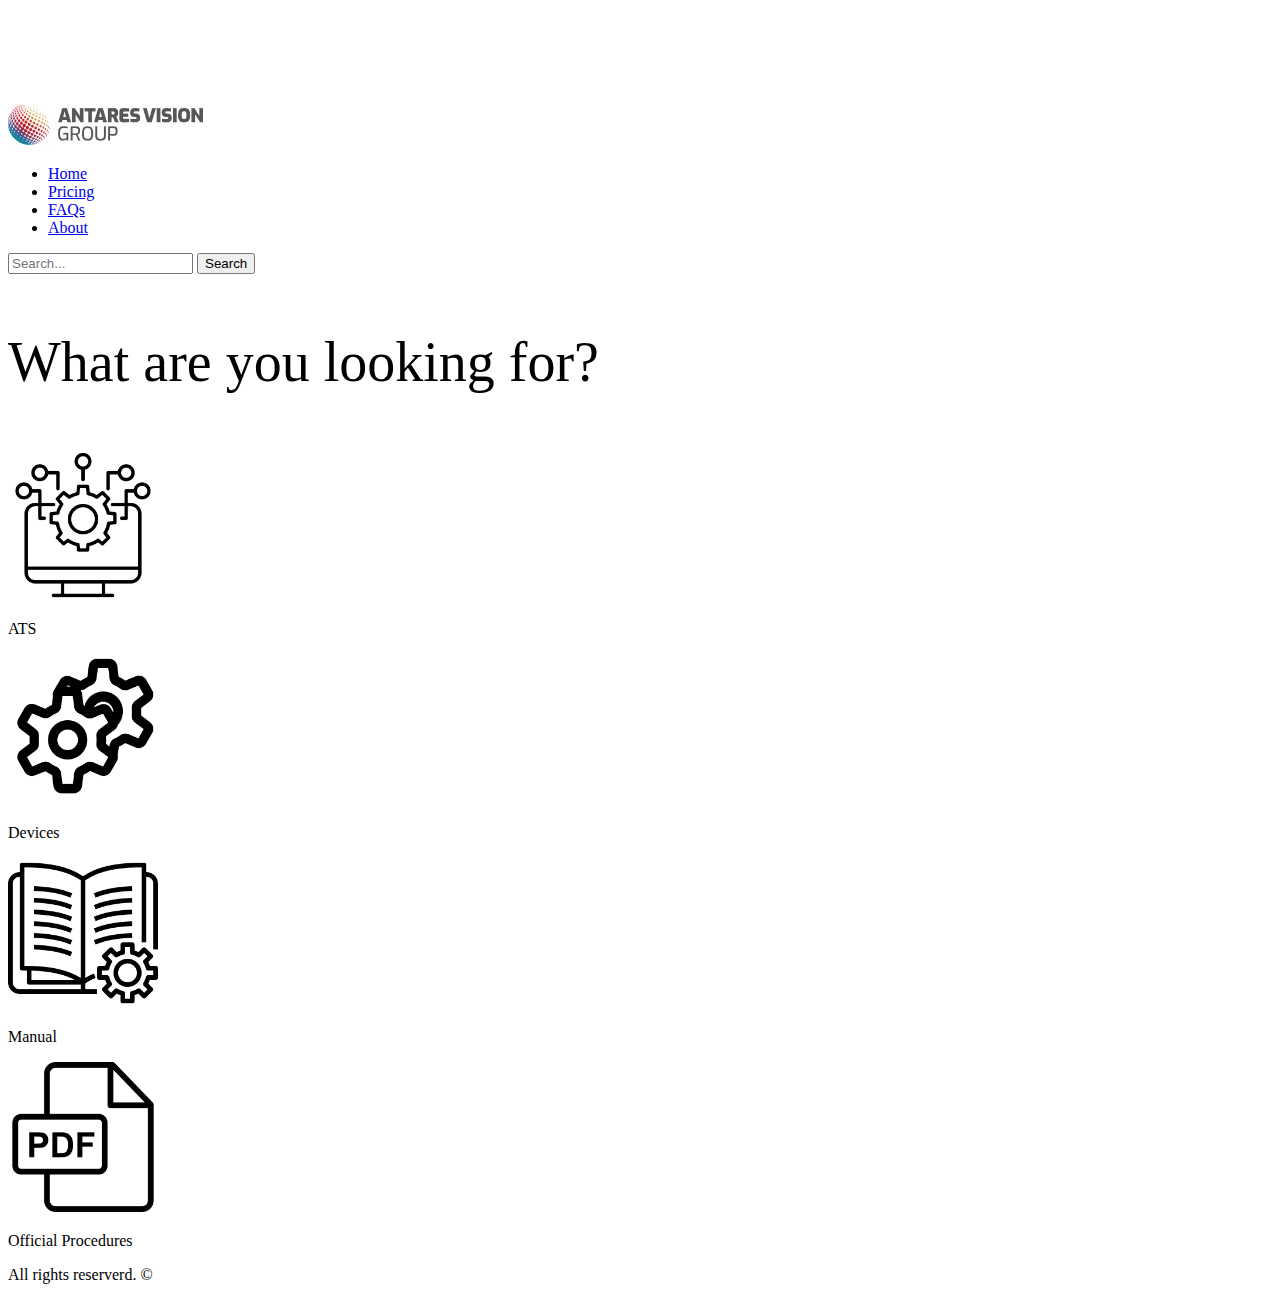
==== index.html @ ceb8035d "Add files via upload" ====
<!doctype html>
<html lang="en">

<head>
    <meta charset="utf-8">
    <meta name="viewport" content="width=device-width, initial-scale=1">
    <title>KB HomePage</title>
    <link href="https://cdn.jsdelivr.net/npm/bootstrap@5.3.2/dist/css/bootstrap.min.css" rel="stylesheet"
        integrity="sha384-T3c6CoIi6uLrA9TneNEoa7RxnatzjcDSCmG1MXxSR1GAsXEV/Dwwykc2MPK8M2HN" crossorigin="anonymous">
    <link href="assets/styles/style.css" rel="stylesheet">
    <script src="assets/scripts/scripts.js"></script>

</head>


<body class="p-custom">

    <header class="p-3 bg-white border fixed-top text-black">

        <div class="d-flex  flex-wrap align-items-center text-align-center justify-content-lg-start">
            <div class="d-flex col-12 col-lg-auto ms-lg-3 justify-content-center mb-md-0">
                <img class="img-fluid" src="./assets/images/AV new icon.jpg">
            </div>

            <ul class="nav col-12 col-lg-auto ms-lg-3 me-lg-auto mb-2 justify-content-center mb-md-0">
                <li><a href="#" class="nav-link px-2 text-secondary">Home</a></li>
                <li><a href="#" class="nav-link px-2 text-secondary">Pricing</a></li>
                <li><a href="#" class="nav-link px-2 text-secondary">FAQs</a></li>
                <li><a href="#" class="nav-link px-2 text-secondary">About</a></li>
            </ul>

            <form class="d-flex nowrap justify-content-between col-12 col-lg-auto mb-3 mb-lg-0 me-lg-3">
                <input type="search" class="form-control form-control-dark" placeholder="Search..." aria-label="Search">
                <button type="button" class="ms-3 btn btn-danger">Search</button>
            </form>

        </div>

    </header>
    <div class="container">
        <div class="m-md-2 main d-flex flex-wrap row justify-content-around">
            <div class="d-flex justify-content-center m-3">
                <p class="main-title">What are you looking for?</p>
            </div>
            <div class="d-flex col-md-6 justify-content-center">
            <div class="mb-3 card text-center">
                <img class="fluid-image mx-auto m-2 tile-image" src="assets/images/ats.png">
                <p class="p-2 tile-text">ATS</p>
            </div></div>
            <div class="d-flex col-md-6 justify-content-center">
            <div class="mb-3 card text-center" >
                <img class="fluid-image mx-auto m-2 tile-image" src="assets/images/devices.png">
                <p class="p-2 tile-text">Devices</p>
            </div></div>
            <div class="d-flex col-md-6 justify-content-center">
            <div class="col-md-6 mb-3 card text-center" >
                <img class="fluid-image mx-auto m-2 tile-image" src="assets/images/manual.png">
                <p class="p-2 tile-text">Manual</p>
            </div></div>
            <div class="d-flex col-md-6 justify-content-center">
            <div class="mb-3 card text-center" >
                <img class="fluid-image mx-auto m-2 tile-image" src="assets/images/pdf.png">
                <p class="p-2 tile-text card-text">Official Procedures</p>
            </div></div>
            
                
            </div>

        </div>
    </div>
    <footer class="p-1 fixed-bottom bg-white border">All rights reserverd. © </footer>




    


    <script src="/docs/5.1/dist/js/bootstrap.bundle.min.js"
        integrity="sha384-ka7Sk0Gln4gmtz2MlQnikT1wXgYsOg+OMhuP+IlRH9sENBO0LRn5q+8nbTov4+1p"
        crossorigin="anonymous"></script>
</body>

</html>
---- assets/styles/style.css ----
body {
  padding-top: 6rem;
  
}

.tile-image {
  max-width: 150px;
  
}

.main-title {
  font-size: 3.5rem;
  font-weight: 500;
  color: black;
}

.tile-text {
  font-weight: 500;
  color: black;
}
.card {
  width: 18rem;
}
.card-tile {
  border: solid 1px black;
}

@media (max-width:992px) {
  body {
    padding-top: 12rem;
    padding-bottom:2rem;
  }

  

  .main-title {
    font-size: 2rem;
  }
}

@media (max-width:576px) {
  .main-title {
    font-size: 1.8rem;
  }
  .card {
    width: 12rem;
  }
  .tile-image {
    max-width: 100px;
    
  }
}
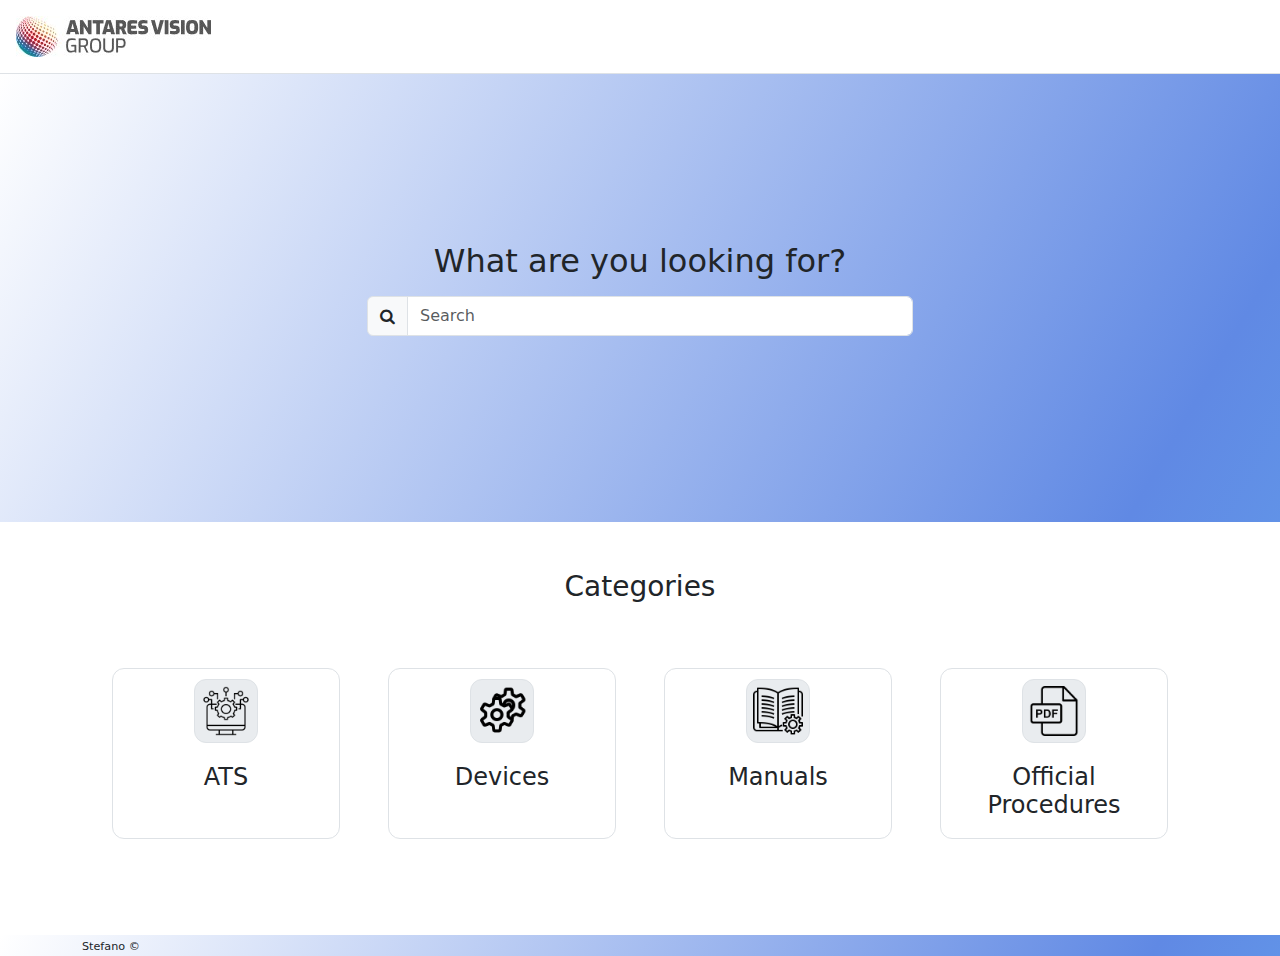
==== commit 8f53fa8e: "Add files via upload" ====
--- a/index.html
+++ b/index.html
@@ -1,84 +1,133 @@
-<!doctype html>
-<html lang="en">
-
-<head>
-    <meta charset="utf-8">
-    <meta name="viewport" content="width=device-width, initial-scale=1">
-    <title>KB HomePage</title>
-    <link href="https://cdn.jsdelivr.net/npm/bootstrap@5.3.2/dist/css/bootstrap.min.css" rel="stylesheet"
-        integrity="sha384-T3c6CoIi6uLrA9TneNEoa7RxnatzjcDSCmG1MXxSR1GAsXEV/Dwwykc2MPK8M2HN" crossorigin="anonymous">
-    <link href="assets/styles/style.css" rel="stylesheet">
-    <script src="assets/scripts/scripts.js"></script>
-
-</head>
-
-
-<body class="p-custom">
-
-    <header class="p-3 bg-white border fixed-top text-black">
-
-        <div class="d-flex  flex-wrap align-items-center text-align-center justify-content-lg-start">
-            <div class="d-flex col-12 col-lg-auto ms-lg-3 justify-content-center mb-md-0">
-                <img class="img-fluid" src="./assets/images/AV new icon.jpg">
-            </div>
-
-            <ul class="nav col-12 col-lg-auto ms-lg-3 me-lg-auto mb-2 justify-content-center mb-md-0">
-                <li><a href="#" class="nav-link px-2 text-secondary">Home</a></li>
-                <li><a href="#" class="nav-link px-2 text-secondary">Pricing</a></li>
-                <li><a href="#" class="nav-link px-2 text-secondary">FAQs</a></li>
-                <li><a href="#" class="nav-link px-2 text-secondary">About</a></li>
-            </ul>
-
-            <form class="d-flex nowrap justify-content-between col-12 col-lg-auto mb-3 mb-lg-0 me-lg-3">
-                <input type="search" class="form-control form-control-dark" placeholder="Search..." aria-label="Search">
-                <button type="button" class="ms-3 btn btn-danger">Search</button>
-            </form>
-
-        </div>
-
-    </header>
-    <div class="container">
-        <div class="m-md-2 main d-flex flex-wrap row justify-content-around">
-            <div class="d-flex justify-content-center m-3">
-                <p class="main-title">What are you looking for?</p>
-            </div>
-            <div class="d-flex col-md-6 justify-content-center">
-            <div class="mb-3 card text-center">
-                <img class="fluid-image mx-auto m-2 tile-image" src="assets/images/ats.png">
-                <p class="p-2 tile-text">ATS</p>
-            </div></div>
-            <div class="d-flex col-md-6 justify-content-center">
-            <div class="mb-3 card text-center" >
-                <img class="fluid-image mx-auto m-2 tile-image" src="assets/images/devices.png">
-                <p class="p-2 tile-text">Devices</p>
-            </div></div>
-            <div class="d-flex col-md-6 justify-content-center">
-            <div class="col-md-6 mb-3 card text-center" >
-                <img class="fluid-image mx-auto m-2 tile-image" src="assets/images/manual.png">
-                <p class="p-2 tile-text">Manual</p>
-            </div></div>
-            <div class="d-flex col-md-6 justify-content-center">
-            <div class="mb-3 card text-center" >
-                <img class="fluid-image mx-auto m-2 tile-image" src="assets/images/pdf.png">
-                <p class="p-2 tile-text card-text">Official Procedures</p>
-            </div></div>
-            
-                
-            </div>
-
-        </div>
-    </div>
-    <footer class="p-1 fixed-bottom bg-white border">All rights reserverd. © </footer>
-
-
-
-
-    
-
-
-    <script src="/docs/5.1/dist/js/bootstrap.bundle.min.js"
-        integrity="sha384-ka7Sk0Gln4gmtz2MlQnikT1wXgYsOg+OMhuP+IlRH9sENBO0LRn5q+8nbTov4+1p"
-        crossorigin="anonymous"></script>
-</body>
-
+<!DOCTYPE html>
+<html lang="en">
+
+<head>
+  <meta charset="UTF-8">
+  <meta name="viewport" content="width=device-width, initial-scale=1.0">
+  <title>AntaresVision TeT knowledge base</title>
+  <link href="https://cdn.jsdelivr.net/npm/bootstrap@5.3.3/dist/css/bootstrap.min.css" rel="stylesheet"
+    integrity="sha384-QWTKZyjpPEjISv5WaRU9OFeRpok6YctnYmDr5pNlyT2bRjXh0JMhjY6hW+ALEwIH" crossorigin="anonymous">
+  <link rel="stylesheet" href="https://cdnjs.cloudflare.com/ajax/libs/font-awesome/4.7.0/css/font-awesome.min.css">
+
+
+  <link href="css/style.css" rel="stylesheet">
+</head>
+
+<body>
+
+  <!-- Navbar fixed-top on scroll-->
+  <section id="nav">
+    <div class="fixed-top bg-white border-bottom">
+      <div class="d-flex flex-wrap align-items-center text-align-center justify-content-lg-start">
+        <div class="d-flex col-12 col-lg-auto ms-lg-3 justify-content-start m-3">
+          <img class="img-fluid" src="./images/AV new icon.jpg">
+        </div>
+
+        
+       
+
+
+
+      </div>
+    </div>
+  </section>
+  <!-- Title -->
+  <section id="title">
+    <div class="gradient-background">
+      <div class="container">
+        <div class="row main-title justify-content-center align-items-center">
+          <div class="col-6">
+            <div class="title-text text-center">
+              <h2>What are you looking for?</h2>
+            </div>
+            <div class="input-group mb-3 mt-3">
+              <div class="input-group-prepend">
+                <span class="d-flex input-group-text fa fa-search" id="basic-addon1"></span>
+              </div>
+              <input type="text" class="input form-control" placeholder="Search" aria-label="Search"
+                aria-describedby="basic-addon1">
+            </div>
+          </div>
+        </div>
+        </div>
+  </section>
+  <!-- Features -->
+  <section id="main-tiles">
+    <div class="container py-5">
+      <div class="categories text-center">
+        <h3>Categories</h3>
+      </div>
+      <div class="row d-flex row-cols-3 gap-5 row-cols-md-5 mt-5 justify-content-center">
+        <a href="#" class="col border cat-tile d-flex flex-column gap-3 align-items-center mt-3">
+          <div class="icon-square d-flex ms-2 ms-md-0 align-items-center justify-content-center bg-body-secondary border">
+  <img class="fluid-image tile-image" src="images/ats.png">
+          </div>
+          <div class="features-text mt-1 text-center">
+            <h4>ATS
+            </h4>
+          
+          </div>
+        </a>
+        <a href="#"  class="col border cat-tile d-flex flex-column gap-3 align-items-center mt-3">
+          <div class="icon-square d-flex ms-2 ms-md-0 align-items-center justify-content-center bg-body-secondary border">
+  <img class="fluid-image tile-image" src="images/devices.png">
+          </div>
+          <div class="features-text mt-1 text-center">
+            <h4>Devices
+            </h4>
+          
+          </div>
+        </a>
+        <a href="#"  class="col border cat-tile d-flex flex-column gap-3 align-items-center mt-3">
+          <div class="icon-square d-flex ms-2 ms-md-0 align-items-center justify-content-center bg-body-secondary border">
+  <img class="fluid-image tile-image" src="images/manual.png">
+          </div>
+          <div class="features-text mt-1 text-center">
+            <h4>Manuals
+            </h4>
+          
+          </div>
+        </a>
+        <a href="#"  class="col border cat-tile d-flex flex-column gap-3 align-items-center mt-3">
+          <div class="icon-square d-flex ms-2 ms-md-0 align-items-center justify-content-center bg-body-secondary border">
+  <img class="fluid-image tile-image" src="images/pdf.png">
+          </div>
+          <div class="features-text mt-1 text-center">
+            <h4>Official Procedures</h4>
+            
+          
+          </div>
+        </a>
+
+      </div>
+    </div>
+
+  </section>
+  <!-- Testimonial -->
+  
+  <!-- Pricing -->
+ 
+  <!-- Footer -->
+  <section class="d-flex footer gradient-background mt-5 ">
+    <div class="container">
+      <div class="pt-1">
+        <div class="row row-cols-md-3 row-cols-2">
+          <div class="col ">
+            <footer style="font-size:0.7rem">Stefano ©</footer>
+          </div>
+          <div class="col"></div>
+          <div class="col text-end">
+
+    
+
+
+        </div>
+      </div>
+    </div>
+  </section>
+  <script src="https://cdn.jsdelivr.net/npm/bootstrap@5.3.3/dist/js/bootstrap.bundle.min.js"
+    integrity="sha384-YvpcrYf0tY3lHB60NNkmXc5s9fDVZLESaAA55NDzOxhy9GkcIdslK1eN7N6jIeHz"
+    crossorigin="anonymous"></script>
+</body>
+
 </html>--- a/css/style.css
+++ b/css/style.css
@@ -0,0 +1,83 @@
+.gradient-background {
+  background: linear-gradient(300deg, #6bdaff, #6089e4, #ffffff);
+  background-size: 180% 180%;
+  animation: gradient-animation 18s ease infinite;
+}
+
+#title {
+  margin-top:4.5rem;
+  
+}
+
+.tile-image {
+  max-width:50px;
+}
+
+input[type="text"]:focus {
+  outline:none;
+  border:none;
+  box-shadow: none;
+}
+
+.main-title {
+ min-height: 50vh;
+}
+
+.cat-tile {
+  border-radius: 0.75rem;
+  padding:10px;
+  color: inherit; /* blue colors for links too */
+  text-decoration: inherit; /* no underline */
+}
+
+@keyframes gradient-animation {
+  0% {
+    background-position: 0% 50%;
+  }
+  50% {
+    background-position: 100% 50%;
+  }
+  100% {
+    background-position: 0% 50%;
+  }
+}
+
+@media (max-width:1000px){
+  .features-text p {
+    font-size: small;
+    
+  }
+
+  
+
+
+}
+
+.title-text {
+  font-size:3rem;
+  font-weight: 700;
+  text-align: left;
+  line-height: 1
+  
+}
+
+.icon-square {
+  min-width: 60px;
+  width: 4rem;
+  height: 4rem;
+  border-radius: 0.75rem;
+}
+
+
+.profile-img {
+  height: 100px;
+  border-radius: 50%;
+}
+
+
+
+.input-group-text {
+  min-height: 40px;  
+  border-start-end-radius: 0;
+  border-end-end-radius: 0;
+}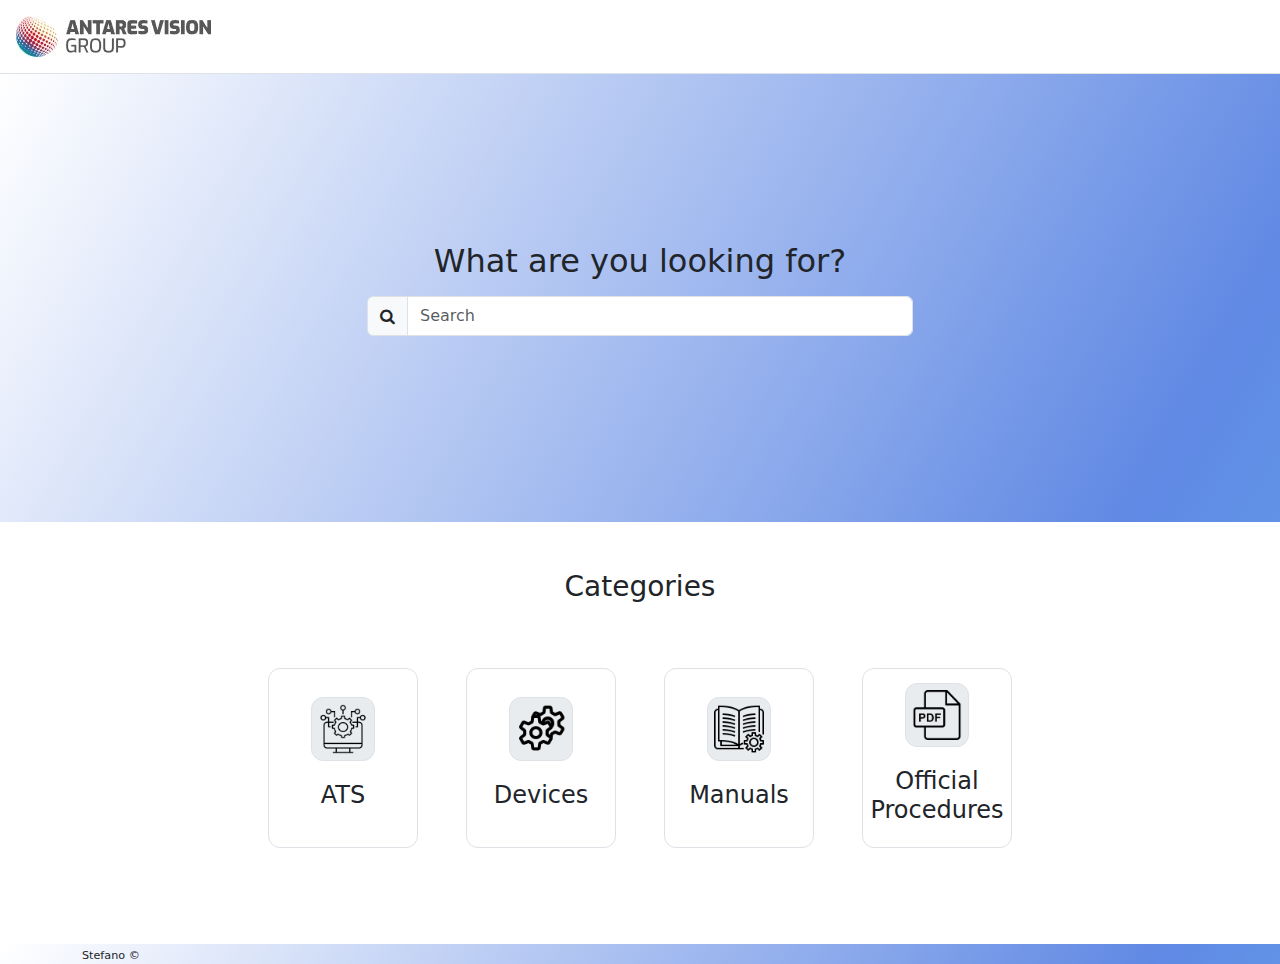
==== commit d951c110: "Test" ====
--- a/index.html
+++ b/index.html
@@ -58,7 +58,7 @@
         <h3>Categories</h3>
       </div>
       <div class="row d-flex row-cols-3 gap-5 row-cols-md-5 mt-5 justify-content-center">
-        <a href="#" class="col border cat-tile d-flex flex-column gap-3 align-items-center mt-3">
+        <a href="#" class="col border cat-tile d-flex flex-column gap-3 justify-content-center align-items-center mt-3">
           <div class="icon-square d-flex ms-2 ms-md-0 align-items-center justify-content-center bg-body-secondary border">
   <img class="fluid-image tile-image" src="images/ats.png">
           </div>
@@ -68,7 +68,7 @@
           
           </div>
         </a>
-        <a href="#"  class="col border cat-tile d-flex flex-column gap-3 align-items-center mt-3">
+        <a href="#"  class="col border cat-tile d-flex flex-column gap-3 justify-content-center align-items-center mt-3">
           <div class="icon-square d-flex ms-2 ms-md-0 align-items-center justify-content-center bg-body-secondary border">
   <img class="fluid-image tile-image" src="images/devices.png">
           </div>
@@ -78,7 +78,7 @@
           
           </div>
         </a>
-        <a href="#"  class="col border cat-tile d-flex flex-column gap-3 align-items-center mt-3">
+        <a href="#"  class="col border cat-tile d-flex flex-column gap-3 justify-content-center align-items-center mt-3">
           <div class="icon-square d-flex ms-2 ms-md-0 align-items-center justify-content-center bg-body-secondary border">
   <img class="fluid-image tile-image" src="images/manual.png">
           </div>
@@ -88,7 +88,7 @@
           
           </div>
         </a>
-        <a href="#"  class="col border cat-tile d-flex flex-column gap-3 align-items-center mt-3">
+        <a href="#"  class="col border cat-tile d-flex flex-column gap-3 justify-content-center align-items-center mt-3">
           <div class="icon-square d-flex ms-2 ms-md-0 align-items-center justify-content-center bg-body-secondary border">
   <img class="fluid-image tile-image" src="images/pdf.png">
           </div>
--- a/css/style.css
+++ b/css/style.css
@@ -23,11 +23,17 @@
  min-height: 50vh;
 }
 
+.cat-tile:hover{
+box-shadow: 2px 2px 2px 1px rgb(0 0 0 / 20%);
+}
+
 .cat-tile {
   border-radius: 0.75rem;
   padding:10px;
   color: inherit; /* blue colors for links too */
   text-decoration: inherit; /* no underline */
+  width:150px;
+  height:180px;
 }
 
 @keyframes gradient-animation {
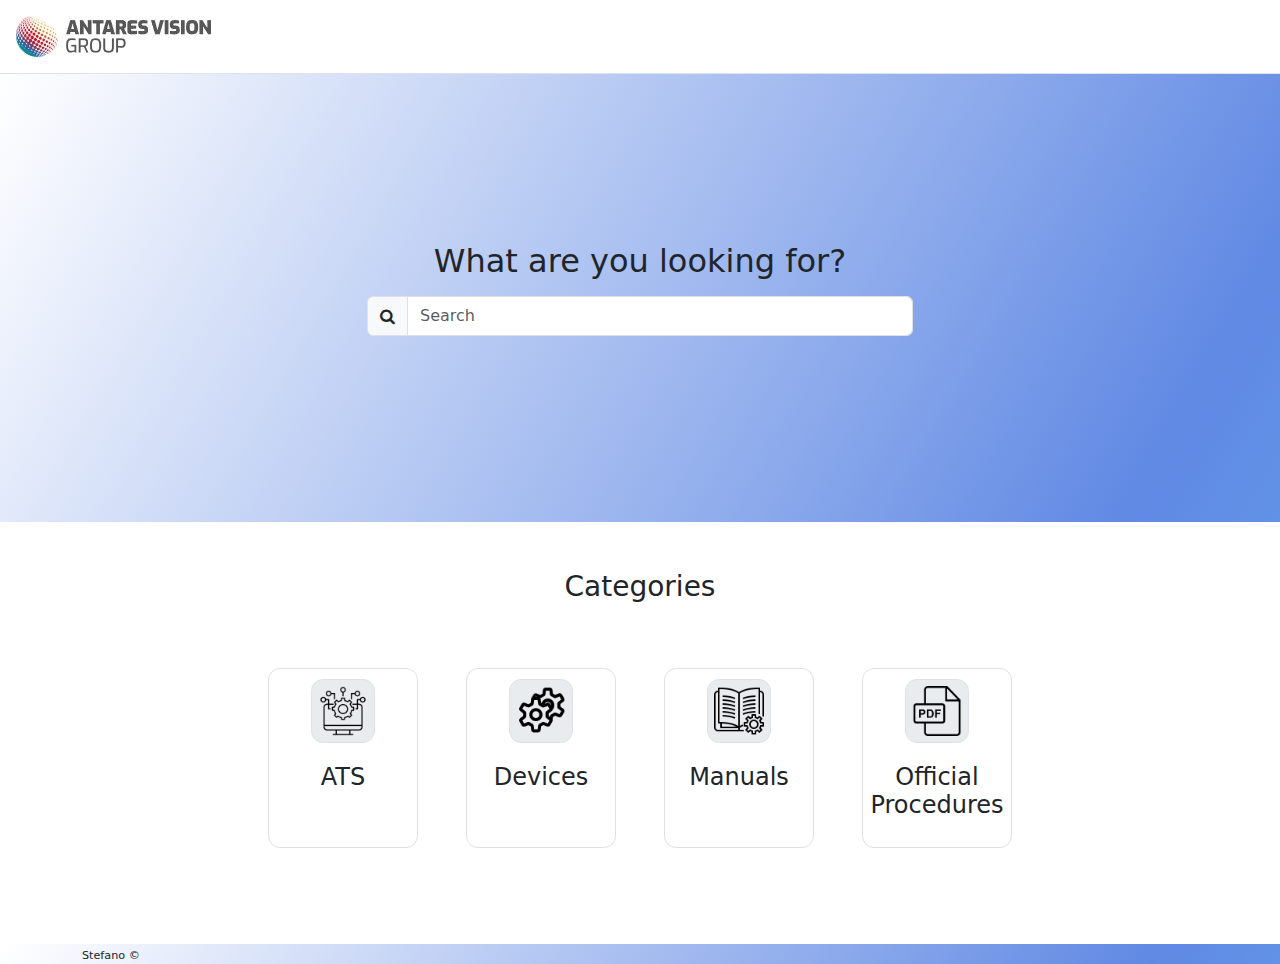
==== commit d7edc70a: "test" ====
--- a/index.html
+++ b/index.html
@@ -58,7 +58,7 @@
         <h3>Categories</h3>
       </div>
       <div class="row d-flex row-cols-3 gap-5 row-cols-md-5 mt-5 justify-content-center">
-        <a href="#" class="col border cat-tile d-flex flex-column gap-3 justify-content-center align-items-center mt-3">
+        <a href="#" class="col border cat-tile d-flex flex-column gap-3 align-items-center mt-3">
           <div class="icon-square d-flex ms-2 ms-md-0 align-items-center justify-content-center bg-body-secondary border">
   <img class="fluid-image tile-image" src="images/ats.png">
           </div>
@@ -68,7 +68,7 @@
           
           </div>
         </a>
-        <a href="#"  class="col border cat-tile d-flex flex-column gap-3 justify-content-center align-items-center mt-3">
+        <a href="#"  class="col border cat-tile d-flex flex-column gap-3 align-items-center mt-3">
           <div class="icon-square d-flex ms-2 ms-md-0 align-items-center justify-content-center bg-body-secondary border">
   <img class="fluid-image tile-image" src="images/devices.png">
           </div>
@@ -78,7 +78,7 @@
           
           </div>
         </a>
-        <a href="#"  class="col border cat-tile d-flex flex-column gap-3 justify-content-center align-items-center mt-3">
+        <a href="#"  class="col border cat-tile d-flex flex-column gap-3 align-items-center mt-3">
           <div class="icon-square d-flex ms-2 ms-md-0 align-items-center justify-content-center bg-body-secondary border">
   <img class="fluid-image tile-image" src="images/manual.png">
           </div>
@@ -88,7 +88,7 @@
           
           </div>
         </a>
-        <a href="#"  class="col border cat-tile d-flex flex-column gap-3 justify-content-center align-items-center mt-3">
+        <a href="#"  class="col border cat-tile d-flex flex-column gap-3 align-items-center mt-3">
           <div class="icon-square d-flex ms-2 ms-md-0 align-items-center justify-content-center bg-body-secondary border">
   <img class="fluid-image tile-image" src="images/pdf.png">
           </div>
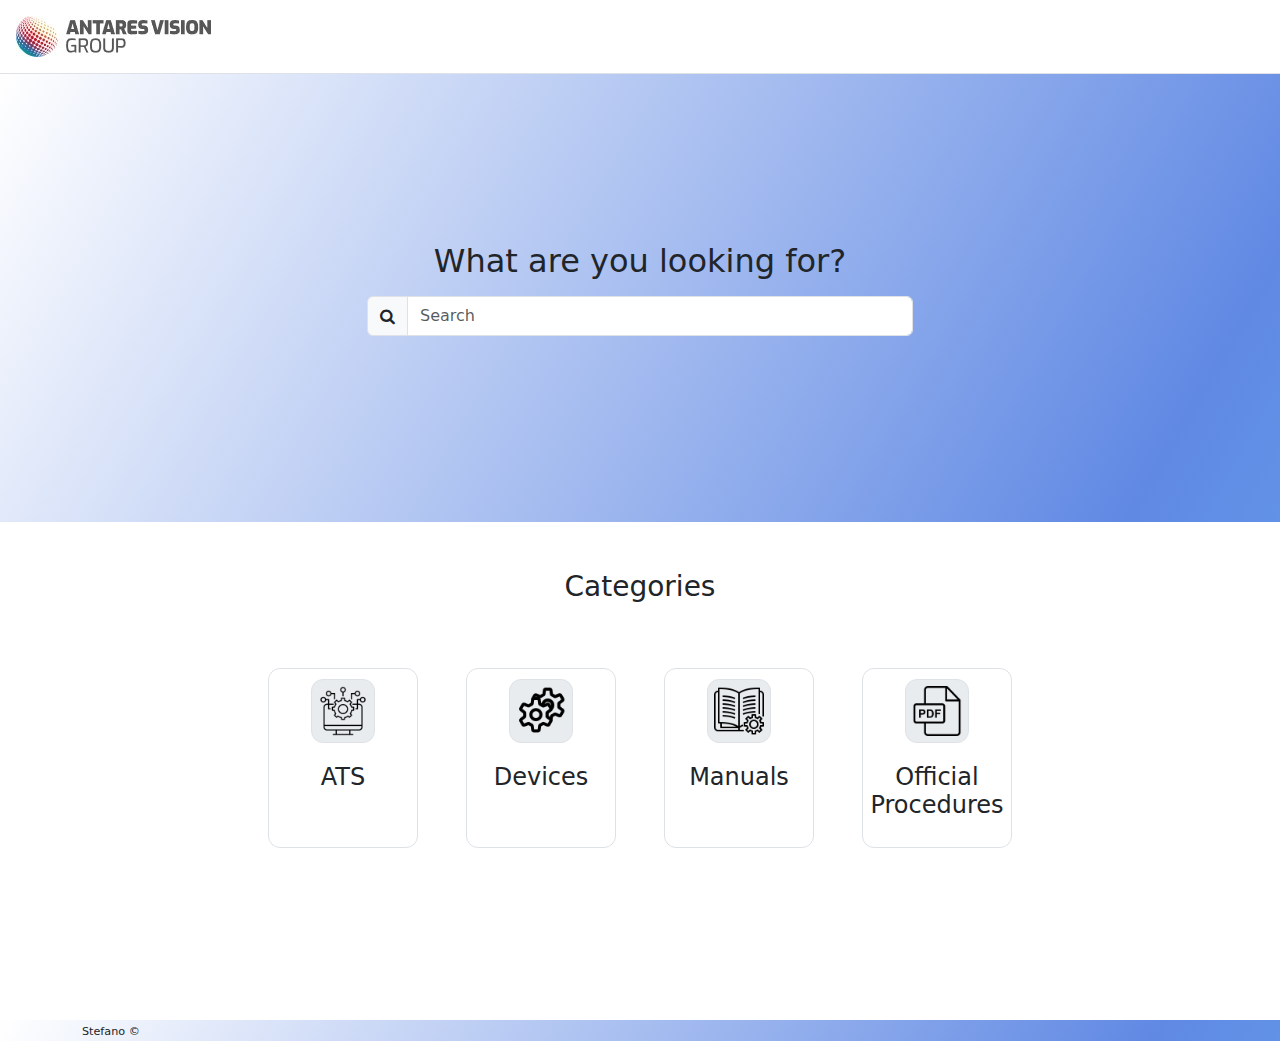
==== commit 34bd0766: "fixed floating footer" ====
--- a/index.html
+++ b/index.html
@@ -16,6 +16,7 @@
 <body>
 
   <!-- Navbar fixed-top on scroll-->
+  <section class="main-content">
   <section id="nav">
     <div class="fixed-top bg-white border-bottom">
       <div class="d-flex flex-wrap align-items-center text-align-center justify-content-lg-start">
@@ -103,9 +104,7 @@
     </div>
 
   </section>
-  <!-- Testimonial -->
-  
-  <!-- Pricing -->
+</section>
  
   <!-- Footer -->
   <section class="d-flex footer gradient-background mt-5 ">
--- a/css/style.css
+++ b/css/style.css
@@ -59,6 +59,11 @@
 
 }
 
+.main-content {
+  min-height: 100vh;
+}
+
+
 .title-text {
   font-size:3rem;
   font-weight: 700;
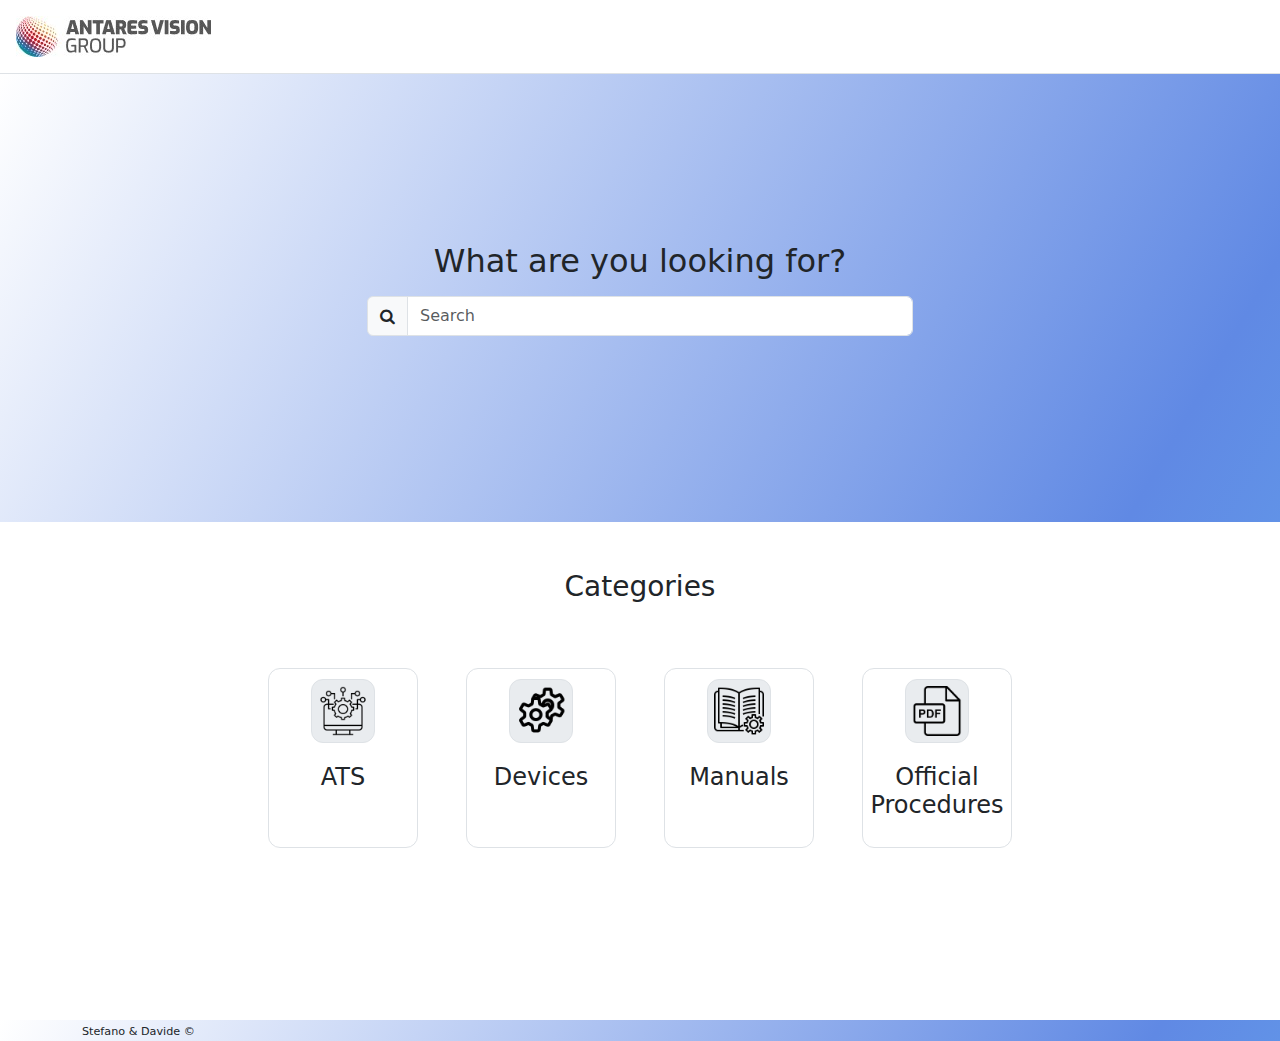
==== commit 9bf60000: "aggiunto commento" ====
--- a/index.html
+++ b/index.html
@@ -112,7 +112,7 @@
       <div class="pt-1">
         <div class="row row-cols-md-3 row-cols-2">
           <div class="col ">
-            <footer style="font-size:0.7rem">Stefano ©</footer>
+            <footer style="font-size:0.7rem">Stefano & Davide ©</footer>
           </div>
           <div class="col"></div>
           <div class="col text-end">
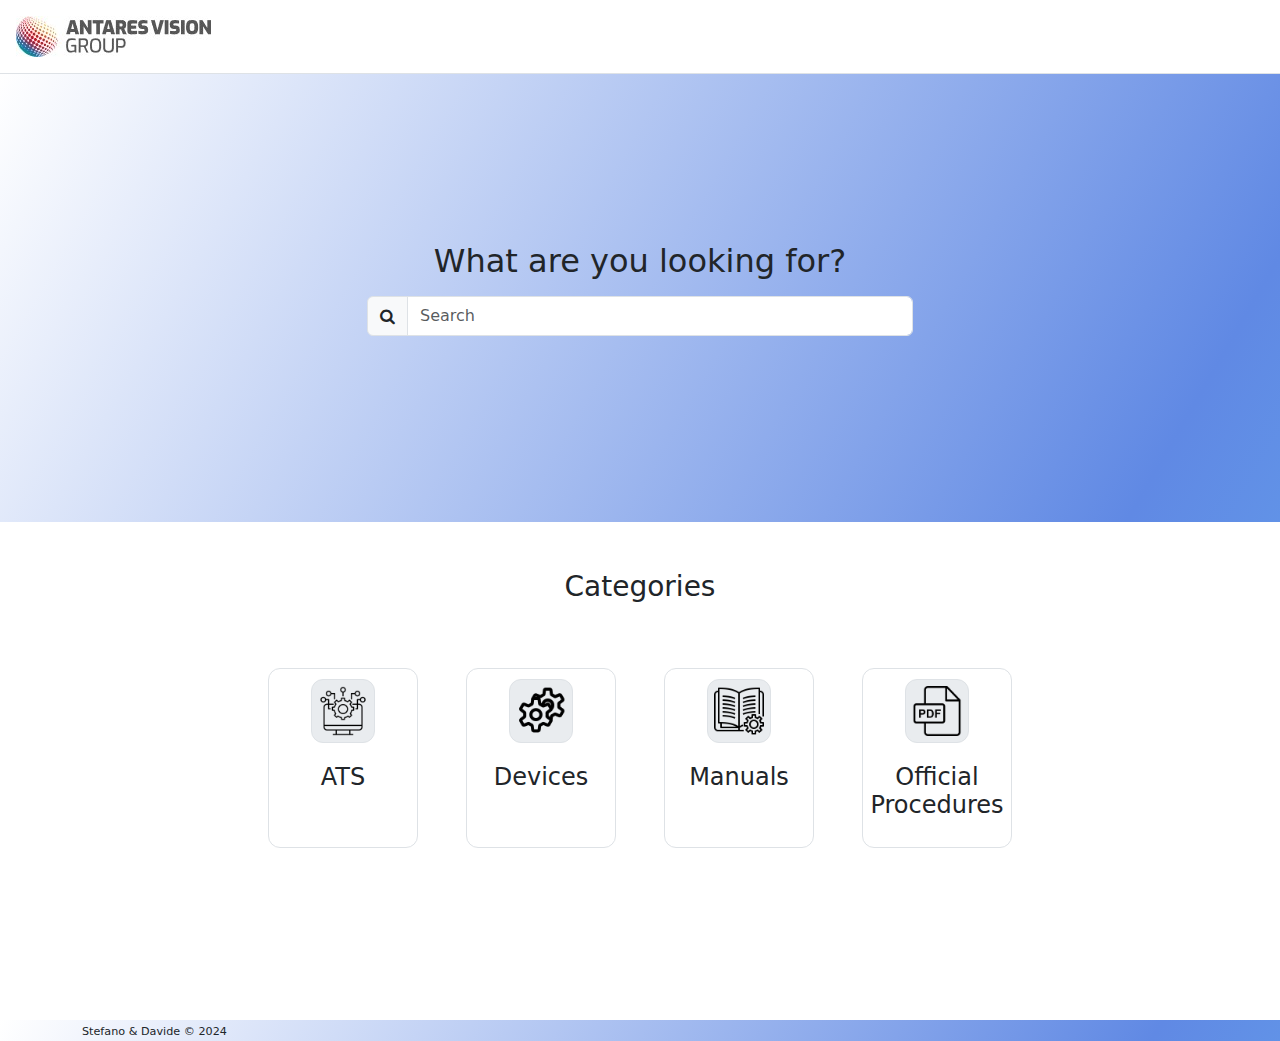
==== commit c544a037: "added 2024 to footer" ====
--- a/index.html
+++ b/index.html
@@ -112,7 +112,7 @@
       <div class="pt-1">
         <div class="row row-cols-md-3 row-cols-2">
           <div class="col ">
-            <footer style="font-size:0.7rem">Stefano & Davide ©</footer>
+            <footer style="font-size:0.7rem">Stefano & Davide © 2024</footer>
           </div>
           <div class="col"></div>
           <div class="col text-end">
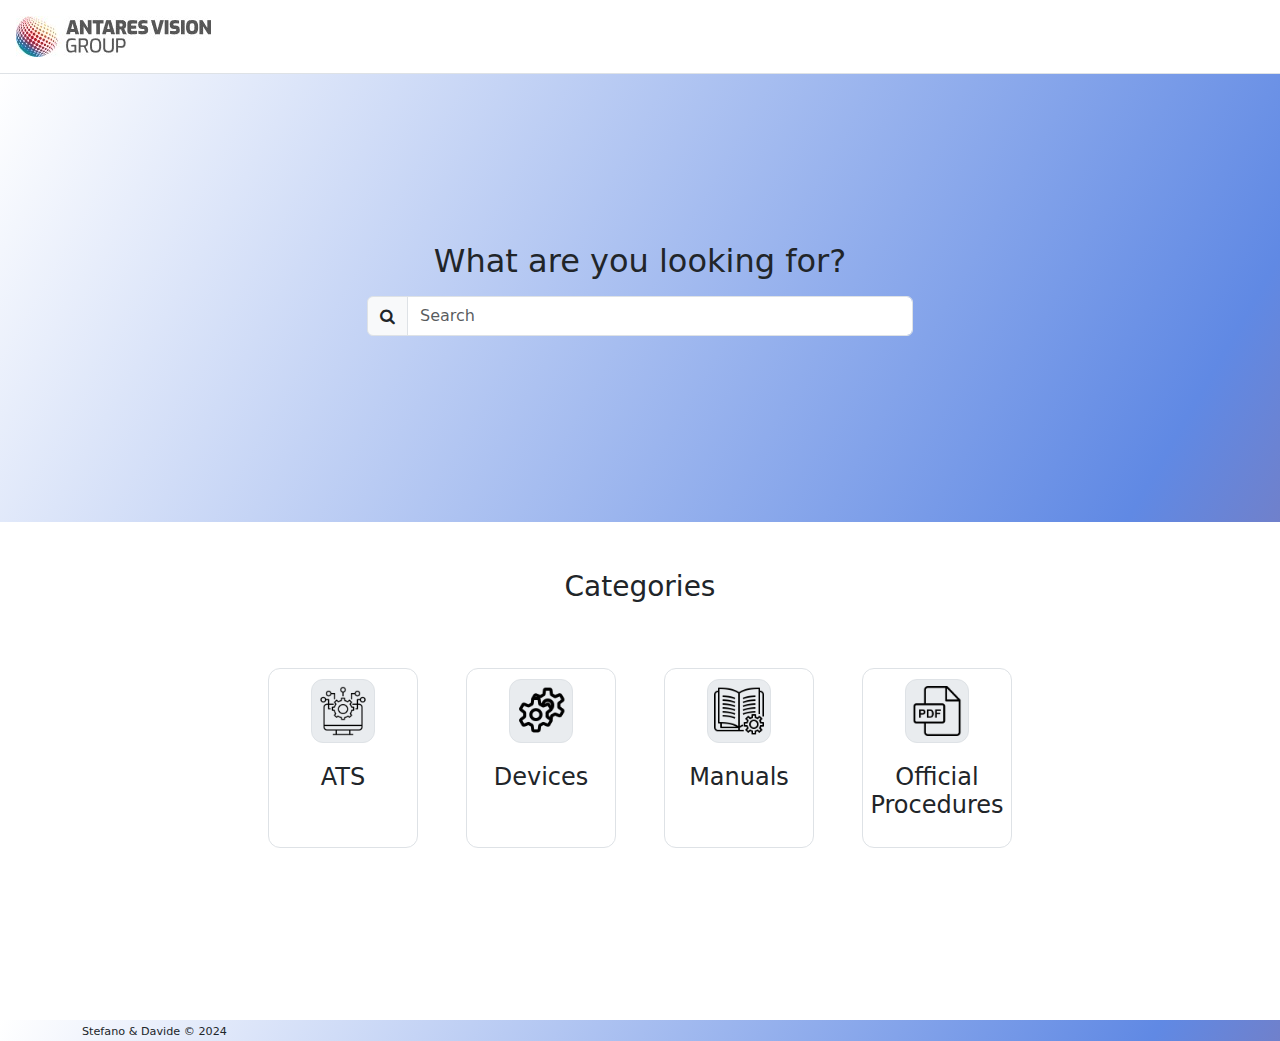
==== commit 897a4976: "Resizing fix search bar title" ====
--- a/index.html
+++ b/index.html
@@ -24,11 +24,6 @@
           <img class="img-fluid" src="./images/AV new icon.jpg">
         </div>
 
-        
-       
-
-
-
       </div>
     </div>
   </section>
@@ -37,9 +32,9 @@
     <div class="gradient-background">
       <div class="container">
         <div class="row main-title justify-content-center align-items-center">
-          <div class="col-6">
+          <div class="col-10 col-sm-8 col-lg-6">
             <div class="title-text text-center">
-              <h2>What are you looking for?</h2>
+              <h2 class="Titolo">What are you looking for?</h2>
             </div>
             <div class="input-group mb-3 mt-3">
               <div class="input-group-prepend">
--- a/css/style.css
+++ b/css/style.css
@@ -1,7 +1,7 @@
 .gradient-background {
-  background: linear-gradient(300deg, #6bdaff, #6089e4, #ffffff);
+  background: linear-gradient(300deg, #ed3b05, #6089e4, #ffffff);
   background-size: 180% 180%;
-  animation: gradient-animation 18s ease infinite;
+  animation: gradient-animation 8s ease infinite;
 }
 
 #title {
